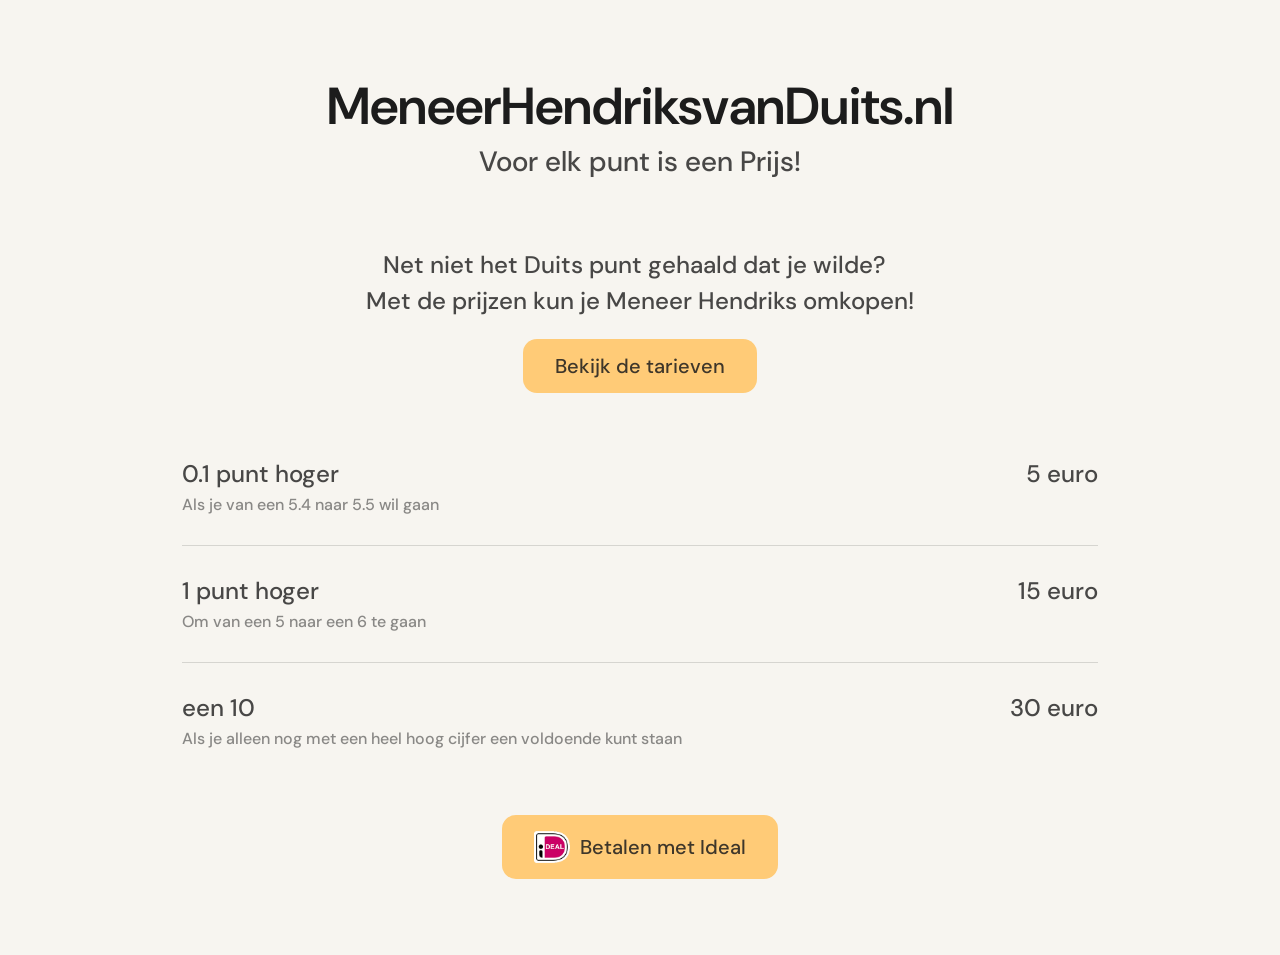
==== index.html @ 107be7b4 "1.0.0" ====
<!DOCTYPE html>
<html lang="nl">
<head>
    <meta charset="UTF-8">
    <meta name="viewport" content="width=device-width, initial-scale=1.0">
    <title>MeneerHendriksvanDuits.nl</title>
    <link rel="preconnect" href="https://fonts.googleapis.com">
    <link rel="preconnect" href="https://fonts.gstatic.com" crossorigin>
    <link href="https://fonts.googleapis.com/css2?family=DM+Sans:wght@500;600&display=swap" rel="stylesheet">
    <link rel="stylesheet" href="styles.css">
</head>
<body>
    <div class="page">
        <div class="container">

            <!-- Hero heading -->
            <div class="hero-text">
                <h1 class="title">MeneerHendriksvanDuits.nl</h1>
                <p class="subtitle">Voor elk punt is een Prijs!</p>
            </div>

            <!-- CTA section -->
            <div class="cta-section">
                <p class="cta-description">
                    Net niet het Duits punt gehaald dat je wilde?&nbsp;&nbsp;<br>
                    Met de prijzen kun je Meneer Hendriks omkopen!
                </p>
                <a href="#tarieven" class="btn">Bekijk de tarieven</a>
            </div>

            <!-- Pricing table -->
            <div class="pricing" id="tarieven">
                <div class="pricing-row">
                    <div class="pricing-main">
                        <span class="pricing-label">0.1 punt hoger</span>
                        <span class="pricing-price">5 euro</span>
                    </div>
                    <p class="pricing-sub">Als je van een 5.4 naar 5.5 wil gaan</p>
                </div>

                <hr class="divider">

                <div class="pricing-row">
                    <div class="pricing-main">
                        <span class="pricing-label">1 punt hoger</span>
                        <span class="pricing-price">15 euro</span>
                    </div>
                    <p class="pricing-sub">Om van een 5 naar een 6 te gaan</p>
                </div>

                <hr class="divider">

                <div class="pricing-row">
                    <div class="pricing-main">
                        <span class="pricing-label">een 10</span>
                        <span class="pricing-price">30 euro</span>
                    </div>
                    <p class="pricing-sub">Als je alleen nog met een heel hoog cijfer een voldoende kunt staan</p>
                </div>
            </div>

            <!-- Payment button -->
            <a href="#" class="btn btn-pay">
                <img src="assets/ideal.png" alt="iDEAL" class="ideal-logo">
                Betalen met Ideal
            </a>

        </div>
    </div>
</body>
</html>
---- styles.css ----
* {
    margin: 0;
    padding: 0;
    box-sizing: border-box;
}

body {
    background-color: #f7f5f0;
    font-family: 'DM Sans', sans-serif;
    min-height: 100vh;
}

.page {
    width: 100%;
    padding: clamp(40px, 6vw, 80px) clamp(20px, 5vw, 60px);
}

.container {
    display: flex;
    flex-direction: column;
    gap: clamp(32px, 5vw, 64px);
    align-items: center;
    width: min(916px, 100%);
    margin: 0 auto;
}

/* Hero text */
.hero-text {
    display: flex;
    flex-direction: column;
    width: 100%;
    text-align: center;
}

.title {
    font-size: clamp(26px, 5.5vw, 52px);
    font-weight: 600;
    color: #1c1c1c;
    line-height: 1.15;
}

.subtitle {
    font-size: clamp(16px, 3vw, 28px);
    font-weight: 500;
    color: rgba(28, 28, 28, 0.8);
    line-height: 1.5;
    margin-top: 4px;
}

/* CTA section */
.cta-section {
    display: flex;
    flex-direction: column;
    gap: clamp(12px, 2vw, 20px);
    align-items: center;
    width: 100%;
}

.cta-description {
    font-size: clamp(15px, 2.5vw, 24px);
    font-weight: 500;
    color: rgba(28, 28, 28, 0.8);
    text-align: center;
    line-height: 1.5;
}

.btn {
    display: inline-flex;
    align-items: center;
    justify-content: center;
    gap: 10px;
    background-color: #ffcb77;
    color: rgba(28, 28, 28, 0.85);
    font-family: 'DM Sans', sans-serif;
    font-size: clamp(15px, 2vw, 20px);
    font-weight: 500;
    padding: clamp(10px, 1.5vw, 14px) clamp(20px, 3vw, 32px);
    border-radius: 14px;
    text-decoration: none;
    white-space: nowrap;
}

/* Pricing table */
.pricing {
    display: flex;
    flex-direction: column;
    gap: clamp(16px, 2.5vw, 28px);
    width: 100%;
}

.pricing-row {
    display: flex;
    flex-direction: column;
    gap: 4px;
    width: 100%;
}

.pricing-main {
    display: flex;
    align-items: baseline;
    justify-content: space-between;
    gap: 16px;
    width: 100%;
}

.pricing-label {
    font-size: clamp(16px, 2.5vw, 24px);
    font-weight: 500;
    color: rgba(28, 28, 28, 0.8);
    line-height: 1.4;
}

.pricing-price {
    font-size: clamp(16px, 2.5vw, 24px);
    font-weight: 500;
    color: rgba(28, 28, 28, 0.8);
    line-height: 1.4;
    white-space: nowrap;
}

.pricing-sub {
    font-size: clamp(12px, 1.6vw, 16px);
    font-weight: 500;
    color: rgba(28, 28, 28, 0.5);
    line-height: 1.4;
}

.divider {
    border: none;
    border-top: 1px solid rgba(28, 28, 28, 0.15);
    width: 100%;
}

.ideal-logo {
    width: clamp(24px, 3vw, 36px);
    height: clamp(24px, 3vw, 36px);
    object-fit: contain;
    border-radius: 4px;
}

@media (max-width: 480px) {
    .cta-description br {
        display: none;
    }
}
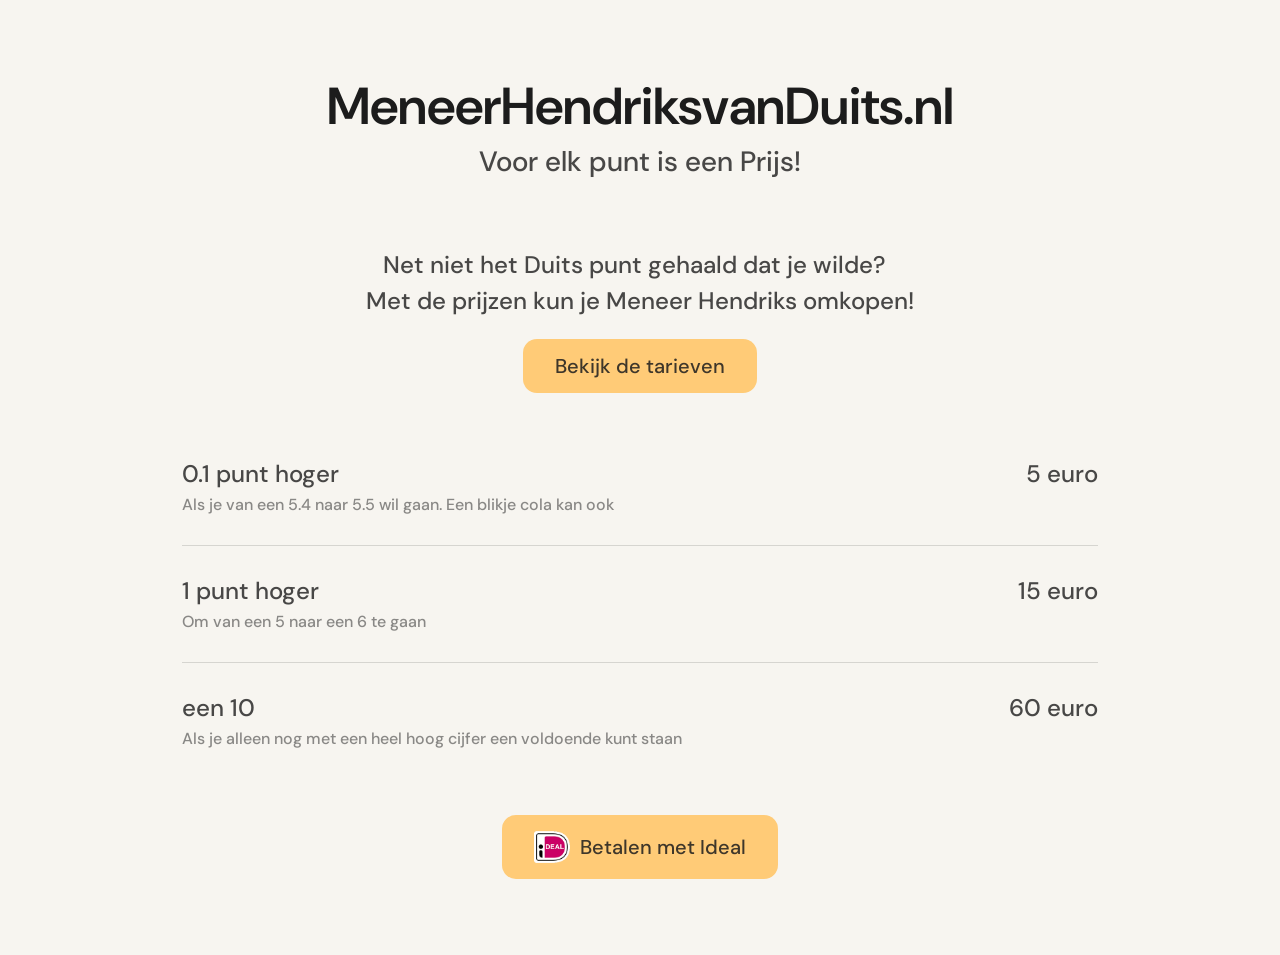
==== commit 928d8f1b: "Update index.html" ====
--- a/index.html
+++ b/index.html
@@ -35,7 +35,7 @@
                         <span class="pricing-label">0.1 punt hoger</span>
                         <span class="pricing-price">5 euro</span>
                     </div>
-                    <p class="pricing-sub">Als je van een 5.4 naar 5.5 wil gaan</p>
+                    <p class="pricing-sub">Als je van een 5.4 naar 5.5 wil gaan. Een blikje cola kan ook</p>
                 </div>
 
                 <hr class="divider">
@@ -53,7 +53,7 @@
                 <div class="pricing-row">
                     <div class="pricing-main">
                         <span class="pricing-label">een 10</span>
-                        <span class="pricing-price">30 euro</span>
+                        <span class="pricing-price">60 euro</span>
                     </div>
                     <p class="pricing-sub">Als je alleen nog met een heel hoog cijfer een voldoende kunt staan</p>
                 </div>
